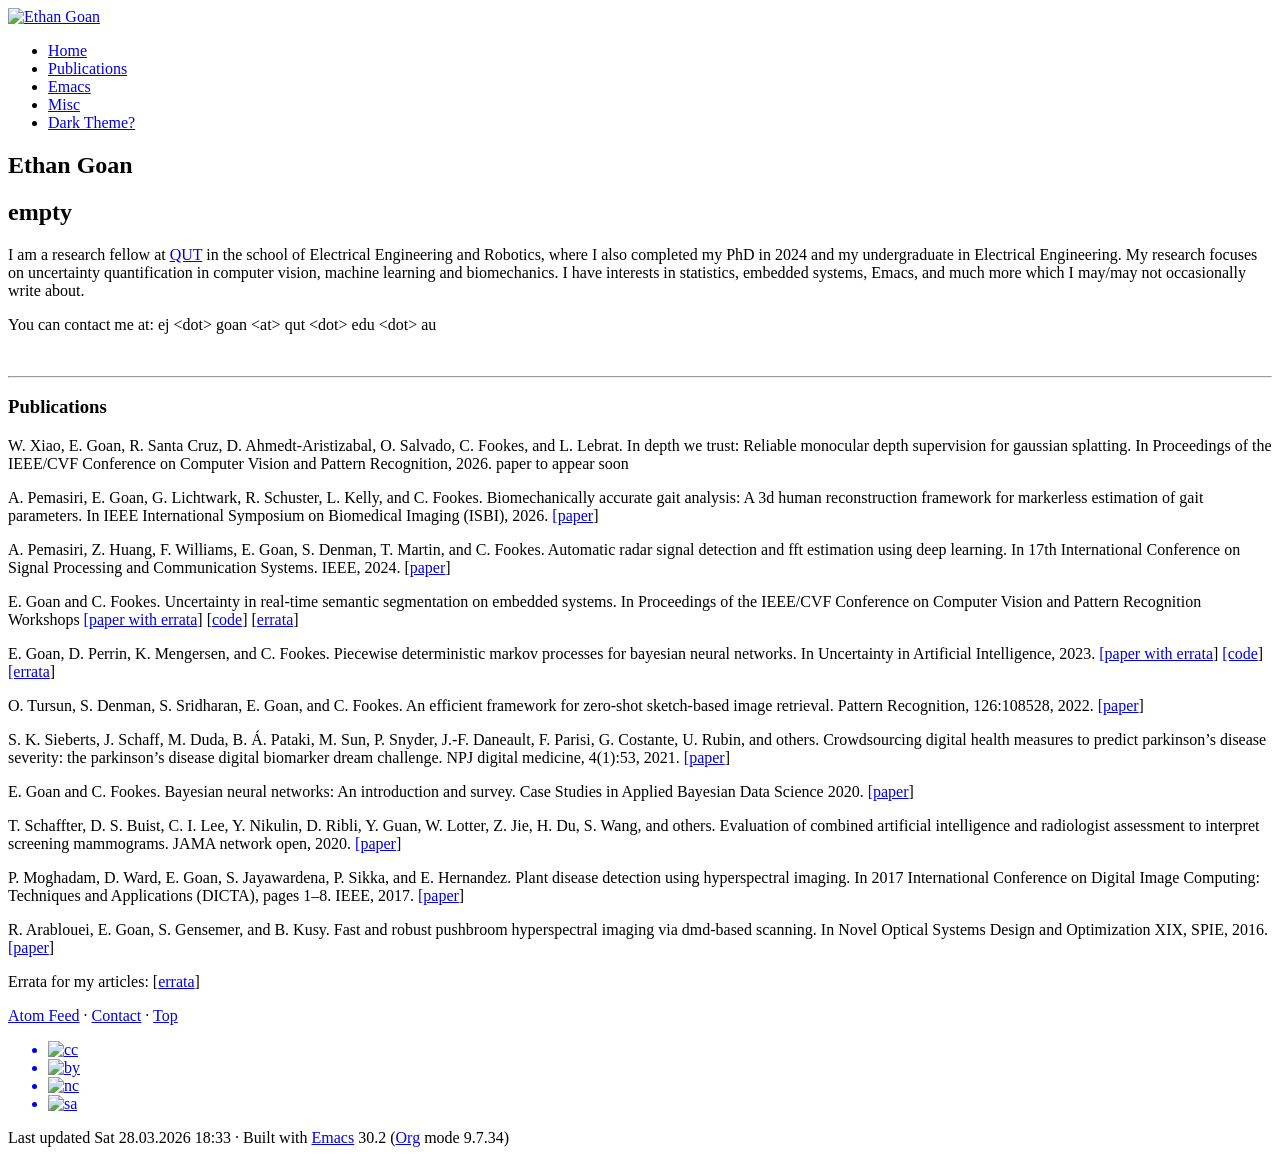
==== html/index.html @ 30bea671 "dev: first proper go of site" ====
<!DOCTYPE html>
<html lang="en">
<head>
<!-- Sat 28.03.2026 18:33 -->
<meta charset="utf-8" />
<meta name="viewport" content="width=device-width, initial-scale=1" />
<title>Ethan Goan</title>
<meta name="author" content="Ethan Goan" />
<meta name="description" content="Site for sharing some of my work" />
<meta name="generator" content="Org Mode" />
<link rel="alternate"
      type="application/rss+xml"
      href="/blog/feed.xml"
      title="Ethan Goan"/>

<!-- css -->
<link rel="preload" href="/css/tufte.css" as="style">
<link rel="preload" href="/css/ox-tufte.css" as="style">
<link rel="preload" href="/css/aside-bar.css" as="style">

<link rel="stylesheet" href="/css/tufte.css">
<link rel="stylesheet" href="/css/ox-tufte.css">
<link rel="stylesheet" href="/css/aside-bar.css">

<!-- mathjax -->
<script type="text/javascript" id="MathJax-script" async
	src="/js/tex-mml-chtml.js">
    MathJax = { tex: { inlineMath: [['$', '$'], ['\\\\(', '\\\\)']], tags: 'ams' }, svg: { fontCache: 'global' }};
</script>

<meta property="og:site_name" content="Ethan Goan">
<meta property="og:locale" content="en_US">
<link rel="canonical" href="https://ethan.site/">
<meta property="og:url" content="https://ethan.site/">
<meta property="og:title" content="Ethan's blog">
<meta property="og:image" content="https://ethan.site/media/og-image.jpg">
</head>
<body>
<header id="top" class="status">
<aside class="asidebar">

  <div class="logo">
    <a href="/">

      <picture>
	<img src="/media/me.jpg" alt="Ethan Goan">
      </picture>

    </a>
  </div>

  <nav class="main-menu">
    <ul>
      <li>
	<a href="/">Home</a>
      </li>

      <li>
	<a href="/publications.html">Publications</a>
      </li>

      <li>
	<a href="/emacs/">Emacs</a>
      </li>
      
      <li>
	<a href="/misc/">Misc</a>
      </li>

      <li>
	<a href="#" data-theme-toggle aria-label="Dark Theme?">Dark Theme?</a>
      </li>
    </ul>
  </nav>

</aside>

<script src="/js/theme-toggle.js"></script>
</header>
<article id="content" class="content">
<header>
<h1 class="title">Ethan Goan</h1>
</header><section id="outline-container-empty" class="outline-2">
<h2 id="empty">empty</h2>
<div class="outline-text-2" id="text-empty">
<p>
I am a research fellow at <a href="https://www.qut.edu.au/">QUT</a> in the school of Electrical Engineering and Robotics, where I also completed my PhD in 2024 and my undergraduate in Electrical Engineering. My research focuses on uncertainty quantification in computer vision, machine learning and biomechanics. I have interests in statistics, embedded systems, Emacs, and much more which I may/may not occasionally write about.
</p>

<p>
You can contact me at: ej &lt;dot&gt; goan &lt;at&gt; qut &lt;dot&gt; edu &lt;dot&gt; au
</p>
<br>
<hr style="margin-bottom:0;"/>
</div>
<div id="outline-container-org7f16d57" class="outline-3">
<h3 id="org7f16d57">Publications</h3>
<div class="outline-text-3" id="text-org7f16d57">
<p>
W. Xiao, E. Goan, R. Santa Cruz, D. Ahmedt-Aristizabal, O. Salvado, C. Fookes, and L. Lebrat. In depth
we trust: Reliable monocular depth supervision for gaussian splatting. In Proceedings of the IEEE/CVF
Conference on Computer Vision and Pattern Recognition, 2026. paper to appear soon
</p>

<p>
A. Pemasiri, E. Goan, G. Lichtwark, R. Schuster, L. Kelly, and C. Fookes. Biomechanically accurate gait
analysis: A 3d human reconstruction framework for markerless estimation of gait parameters. In IEEE
International Symposium on Biomedical Imaging (ISBI), 2026. <a href="https://arxiv.org/pdf/2603.02499">[paper</a>]
</p>

<p>
A. Pemasiri, Z. Huang, F. Williams, E. Goan, S. Denman, T. Martin, and C. Fookes. Automatic radar signal
detection and fft estimation using deep learning. In 17th International Conference on Signal Processing
and Communication Systems. IEEE, 2024. [<a href="https://arxiv.org/pdf/2402.19073">paper</a>]
</p>

<p>
E. Goan and C. Fookes. Uncertainty in real-time semantic segmentation on embedded systems. In
Proceedings of the IEEE/CVF Conference on Computer Vision and Pattern Recognition Workshops <a href="https://arxiv.org/abs/2301.01201">[paper with errata</a>] [<a href="https://github.com/egstatsml/eu-seg">code</a>] [<a href="assets/errata/main.pdf">errata</a>]
</p>

<p>
E. Goan, D. Perrin, K. Mengersen, and C. Fookes. Piecewise deterministic markov processes for bayesian
neural networks. In Uncertainty in Artificial Intelligence, 2023. <a href="https://arxiv.org/abs/2302.08724">[paper with errata</a>] <a href="https://github.com/egstatsml/tpdmp">[code</a>] <a href="assets/errata/main.pdf">[errata</a>]
</p>

<p>
O. Tursun, S. Denman, S. Sridharan, E. Goan, and C. Fookes. An efficient framework for zero-shot
sketch-based image retrieval. Pattern Recognition, 126:108528, 2022. <a href="https://arxiv.org/pdf/2102.04016">[paper</a>]
</p>

<p>
S. K. Sieberts, J. Schaff, M. Duda, B. Á. Pataki, M. Sun, P. Snyder, J.-F. Daneault, F. Parisi, G. Costante, U.
Rubin, and others. Crowdsourcing digital health measures to predict parkinson’s disease severity: the
parkinson’s disease digital biomarker dream challenge. NPJ digital medicine, 4(1):53, 2021. <a href="https://www.nature.com/articles/s41746-021-00414-7">[paper</a>]
</p>


<p>
E. Goan and C. Fookes. Bayesian neural networks: An introduction and survey. Case Studies in Applied
Bayesian Data Science 2020. <a href="https://arxiv.org/pdf/2006.12024">[paper</a>]
</p>

<p>
T. Schaffter, D. S. Buist, C. I. Lee, Y. Nikulin, D. Ribli, Y. Guan, W. Lotter, Z. Jie, H. Du, S. Wang, and
others. Evaluation of combined artificial intelligence and radiologist assessment to interpret screening
mammograms. JAMA network open, 2020. <a href="https://watermark02.silverchair.com/schaffter_2020_oi_200024.pdf?token=[base64]">[paper</a>]
</p>

<p>
P. Moghadam, D. Ward, E. Goan, S. Jayawardena, P. Sikka, and E. Hernandez. Plant disease detection
using hyperspectral imaging. In 2017 International Conference on Digital Image Computing: Techniques
and Applications (DICTA), pages 1–8. IEEE, 2017. <a href="https://ieeexplore.ieee.org/abstract/document/8227476/">[paper</a>]
</p>

<p>
R. Arablouei, E. Goan, S. Gensemer, and B. Kusy. Fast and robust pushbroom hyperspectral imaging via dmd-based scanning.
In Novel Optical Systems Design and Optimization XIX, SPIE, 2016. <a href="https://arxiv.org/pdf/1608.00361">[paper</a>]
</p>


<p>
Errata for my articles: [<a href="../assets/errata/main.pdf">errata</a>]
</p>
</div>
</div>
</section>
</article>
<footer id="postamble" class="status">

<p class="footlinks">
  <a href="/blog/feed.xml">Atom Feed</a> · <a href="/contact.html">Contact</a> · <a href="#top">Top</a>
</p>

<a href="https://creativecommons.org/licenses/by-nc-sa/4.0/" class="copyright">
  <ul>
    <li>
      <img src="/media/cc.png" alt="cc" width="24" height="24">
    </li>

    <li>
      <img src="/media/by.png" alt="by" width="24" height="24">
    </li>

    <li>
      <img src="/media/nc.png" alt="nc" width="24" height="24">
    </li>

    <li>
      <img src="/media/sa.png" alt="sa" width="24" height="24">
    </li>
  </ul>
</a>

<p class="build">
  Last updated <time>Sat 28.03.2026 18:33</time> · Built with <a href="https://www.gnu.org/software/emacs/">Emacs</a> 30.2 (<a href="https://orgmode.org">Org</a> mode 9.7.34)
</p>
</footer>
</body>
</html>
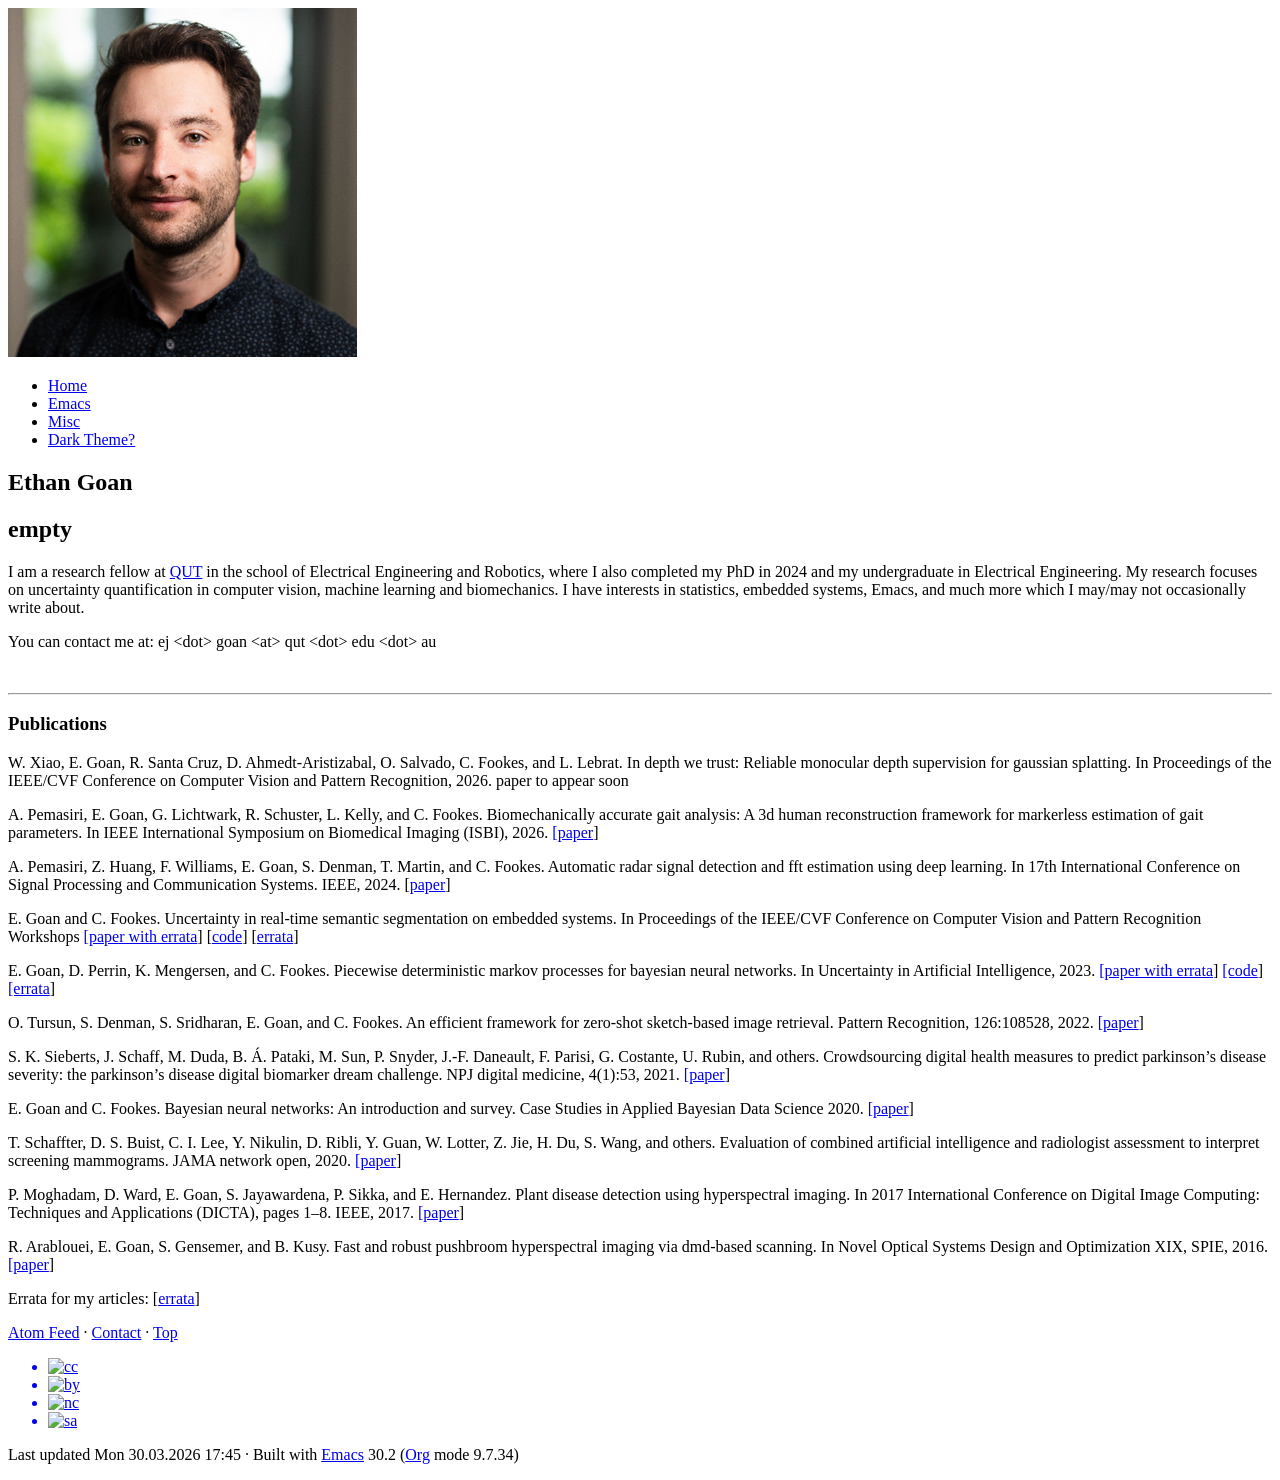
==== commit 828f4ec4: "dev: update me" ====
--- a/html/index.html
+++ b/html/index.html
@@ -1,7 +1,7 @@
 <!DOCTYPE html>
 <html lang="en">
 <head>
-<!-- Sat 28.03.2026 18:33 -->
+<!-- Mon 30.03.2026 17:45 -->
 <meta charset="utf-8" />
 <meta name="viewport" content="width=device-width, initial-scale=1" />
 <title>Ethan Goan</title>
@@ -30,10 +30,10 @@
 
 <meta property="og:site_name" content="Ethan Goan">
 <meta property="og:locale" content="en_US">
-<link rel="canonical" href="https://ethan.site/">
-<meta property="og:url" content="https://ethan.site/">
+<link rel="canonical" href="https://ethangoan.com/">
+<meta property="og:url" content="https://ethangoan.com/">
 <meta property="og:title" content="Ethan's blog">
-<meta property="og:image" content="https://ethan.site/media/og-image.jpg">
+<meta property="og:image" content="https://ethangoan.com/media/og-image.jpg">
 </head>
 <body>
 <header id="top" class="status">
@@ -43,7 +43,7 @@
     <a href="/">
 
       <picture>
-	<img src="/media/me.jpg" alt="Ethan Goan">
+	<img src="/assets/me.jpg" alt="Ethan Goan">
       </picture>
 
     </a>
@@ -53,10 +53,6 @@
     <ul>
       <li>
 	<a href="/">Home</a>
-      </li>
-
-      <li>
-	<a href="/publications.html">Publications</a>
       </li>
 
       <li>
@@ -135,7 +131,6 @@
 parkinson’s disease digital biomarker dream challenge. NPJ digital medicine, 4(1):53, 2021. <a href="https://www.nature.com/articles/s41746-021-00414-7">[paper</a>]
 </p>
 
-
 <p>
 E. Goan and C. Fookes. Bayesian neural networks: An introduction and survey. Case Studies in Applied
 Bayesian Data Science 2020. <a href="https://arxiv.org/pdf/2006.12024">[paper</a>]
@@ -193,7 +188,7 @@
 </a>
 
 <p class="build">
-  Last updated <time>Sat 28.03.2026 18:33</time> · Built with <a href="https://www.gnu.org/software/emacs/">Emacs</a> 30.2 (<a href="https://orgmode.org">Org</a> mode 9.7.34)
+  Last updated <time>Mon 30.03.2026 17:45</time> · Built with <a href="https://www.gnu.org/software/emacs/">Emacs</a> 30.2 (<a href="https://orgmode.org">Org</a> mode 9.7.34)
 </p>
 </footer>
 </body>
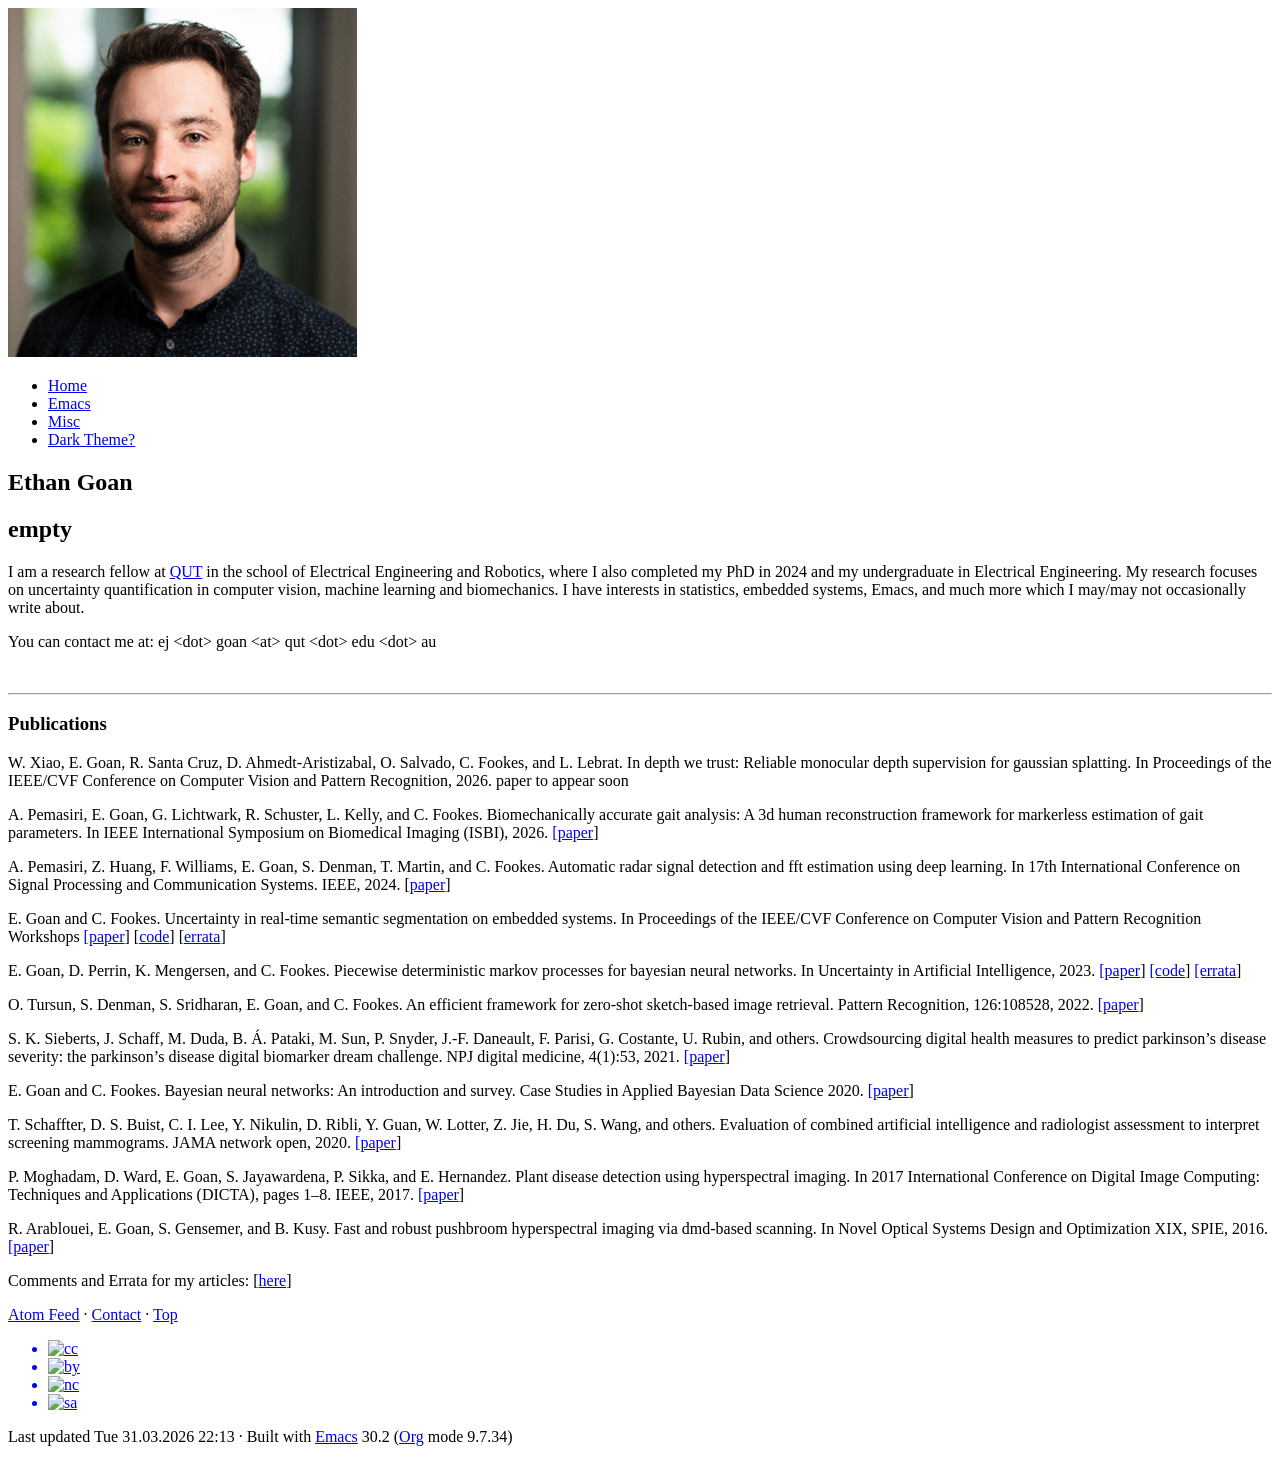
==== commit c3ffbed0: "dev: update" ====
--- a/html/index.html
+++ b/html/index.html
@@ -1,7 +1,7 @@
 <!DOCTYPE html>
 <html lang="en">
 <head>
-<!-- Mon 30.03.2026 17:45 -->
+<!-- Tue 31.03.2026 22:13 -->
 <meta charset="utf-8" />
 <meta name="viewport" content="width=device-width, initial-scale=1" />
 <title>Ethan Goan</title>
@@ -112,12 +112,12 @@
 
 <p>
 E. Goan and C. Fookes. Uncertainty in real-time semantic segmentation on embedded systems. In
-Proceedings of the IEEE/CVF Conference on Computer Vision and Pattern Recognition Workshops <a href="https://arxiv.org/abs/2301.01201">[paper with errata</a>] [<a href="https://github.com/egstatsml/eu-seg">code</a>] [<a href="assets/errata/main.pdf">errata</a>]
+Proceedings of the IEEE/CVF Conference on Computer Vision and Pattern Recognition Workshops <a href="https://arxiv.org/abs/2301.01201">[paper</a>] [<a href="https://github.com/egstatsml/eu-seg">code</a>] [<a href="assets/errata/main.pdf">errata</a>]
 </p>
 
 <p>
 E. Goan, D. Perrin, K. Mengersen, and C. Fookes. Piecewise deterministic markov processes for bayesian
-neural networks. In Uncertainty in Artificial Intelligence, 2023. <a href="https://arxiv.org/abs/2302.08724">[paper with errata</a>] <a href="https://github.com/egstatsml/tpdmp">[code</a>] <a href="assets/errata/main.pdf">[errata</a>]
+neural networks. In Uncertainty in Artificial Intelligence, 2023. <a href="https://arxiv.org/abs/2302.08724">[paper</a>] <a href="https://github.com/egstatsml/tpdmp">[code</a>] <a href="assets/errata/main.pdf">[errata</a>]
 </p>
 
 <p>
@@ -155,7 +155,7 @@
 
 
 <p>
-Errata for my articles: [<a href="../assets/errata/main.pdf">errata</a>]
+Comments and Errata for my articles: [<a href="../assets/errata/main.pdf">here</a>]
 </p>
 </div>
 </div>
@@ -188,7 +188,7 @@
 </a>
 
 <p class="build">
-  Last updated <time>Mon 30.03.2026 17:45</time> · Built with <a href="https://www.gnu.org/software/emacs/">Emacs</a> 30.2 (<a href="https://orgmode.org">Org</a> mode 9.7.34)
+  Last updated <time>Tue 31.03.2026 22:13</time> · Built with <a href="https://www.gnu.org/software/emacs/">Emacs</a> 30.2 (<a href="https://orgmode.org">Org</a> mode 9.7.34)
 </p>
 </footer>
 </body>
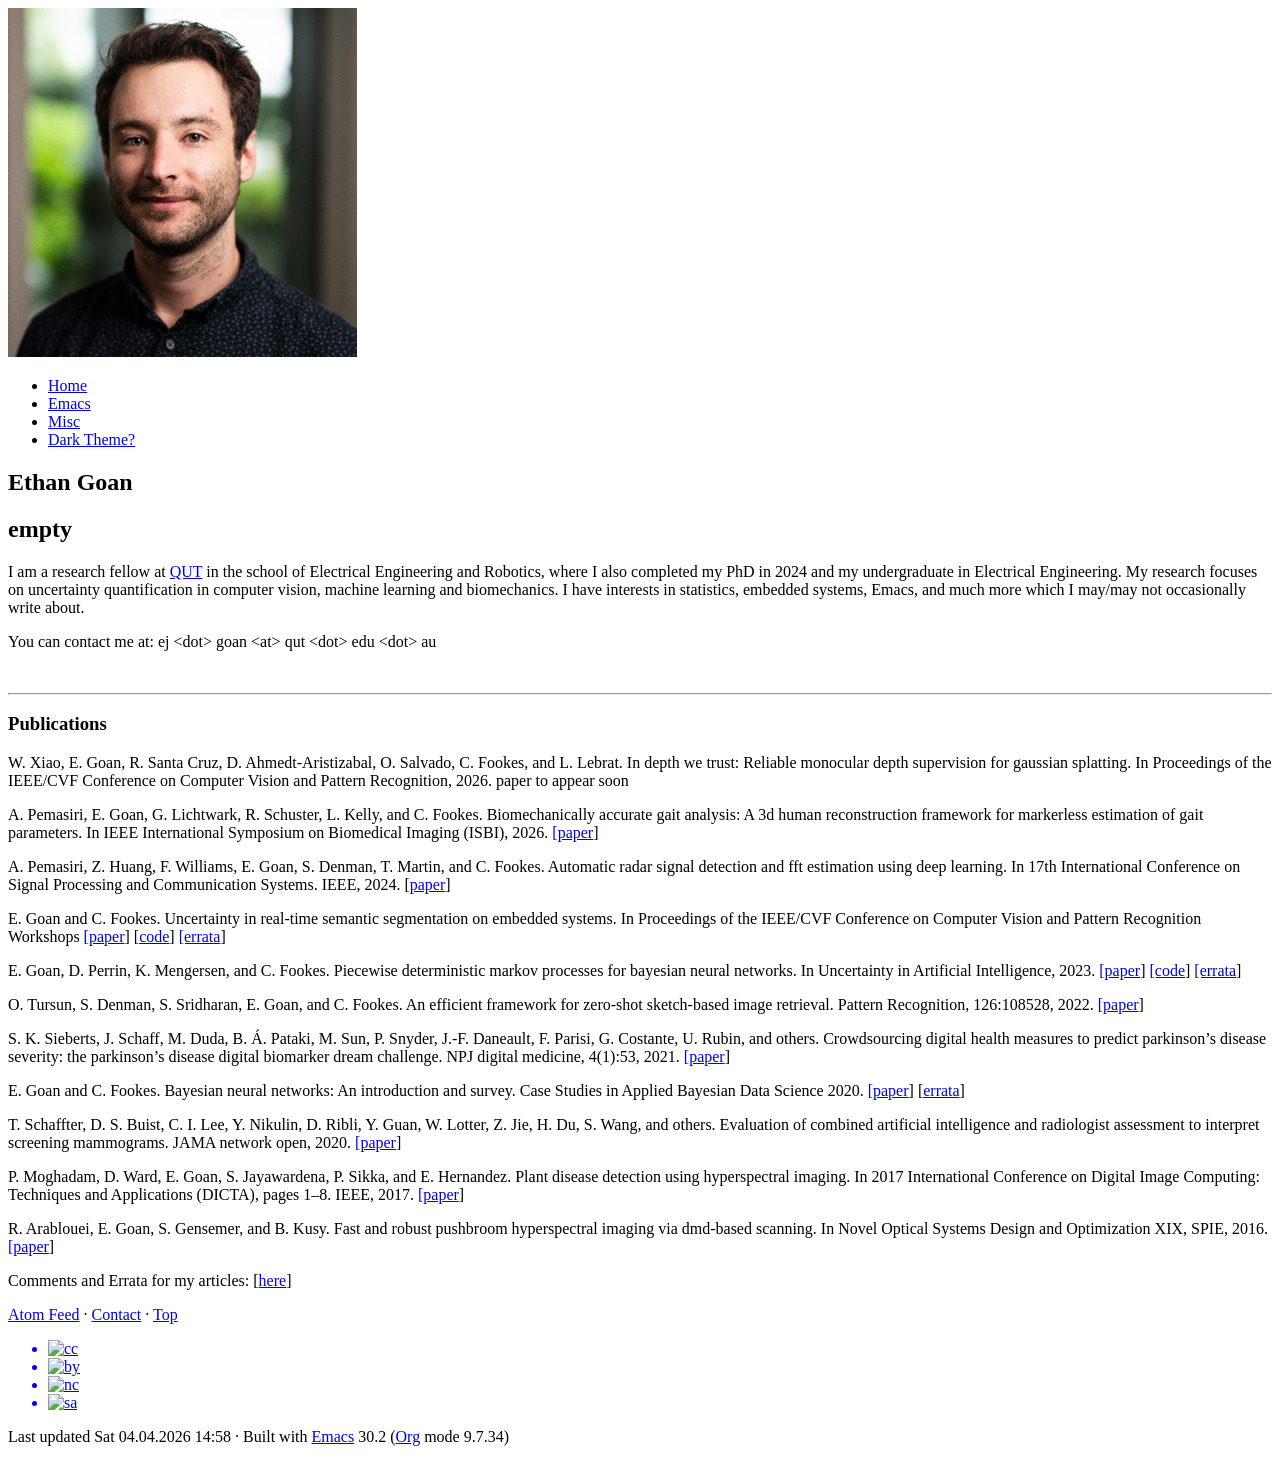
==== commit 9dc591fe: "dev: errata" ====
--- a/html/index.html
+++ b/html/index.html
@@ -1,7 +1,7 @@
 <!DOCTYPE html>
 <html lang="en">
 <head>
-<!-- Tue 31.03.2026 22:13 -->
+<!-- Sat 04.04.2026 14:58 -->
 <meta charset="utf-8" />
 <meta name="viewport" content="width=device-width, initial-scale=1" />
 <title>Ethan Goan</title>
@@ -112,12 +112,12 @@
 
 <p>
 E. Goan and C. Fookes. Uncertainty in real-time semantic segmentation on embedded systems. In
-Proceedings of the IEEE/CVF Conference on Computer Vision and Pattern Recognition Workshops <a href="https://arxiv.org/abs/2301.01201">[paper</a>] [<a href="https://github.com/egstatsml/eu-seg">code</a>] [<a href="assets/errata/main.pdf">errata</a>]
+Proceedings of the IEEE/CVF Conference on Computer Vision and Pattern Recognition Workshops <a href="https://arxiv.org/abs/2301.01201">[paper</a>] [<a href="https://github.com/egstatsml/eu-seg">code</a>] <a href="assets/eu_errata/errata.pdf">[errata</a>]
 </p>
 
 <p>
 E. Goan, D. Perrin, K. Mengersen, and C. Fookes. Piecewise deterministic markov processes for bayesian
-neural networks. In Uncertainty in Artificial Intelligence, 2023. <a href="https://arxiv.org/abs/2302.08724">[paper</a>] <a href="https://github.com/egstatsml/tpdmp">[code</a>] <a href="assets/errata/main.pdf">[errata</a>]
+neural networks. In Uncertainty in Artificial Intelligence, 2023. <a href="https://arxiv.org/abs/2302.08724">[paper</a>] <a href="https://github.com/egstatsml/tpdmp">[code</a>] <a href="assets/pdmp_errata/errata.pdf">[errata</a>]
 </p>
 
 <p>
@@ -133,7 +133,7 @@
 
 <p>
 E. Goan and C. Fookes. Bayesian neural networks: An introduction and survey. Case Studies in Applied
-Bayesian Data Science 2020. <a href="https://arxiv.org/pdf/2006.12024">[paper</a>]
+Bayesian Data Science 2020. <a href="https://arxiv.org/pdf/2006.12024">[paper</a>] [<a href="assets/bayes_book_errata/errata.pdf">errata</a>]
 </p>
 
 <p>
@@ -155,7 +155,7 @@
 
 
 <p>
-Comments and Errata for my articles: [<a href="../assets/errata/main.pdf">here</a>]
+Comments and Errata for my articles: [<a href="../assets/comments_errata/comments_errata.pdf">here</a>]
 </p>
 </div>
 </div>
@@ -188,7 +188,7 @@
 </a>
 
 <p class="build">
-  Last updated <time>Tue 31.03.2026 22:13</time> · Built with <a href="https://www.gnu.org/software/emacs/">Emacs</a> 30.2 (<a href="https://orgmode.org">Org</a> mode 9.7.34)
+  Last updated <time>Sat 04.04.2026 14:58</time> · Built with <a href="https://www.gnu.org/software/emacs/">Emacs</a> 30.2 (<a href="https://orgmode.org">Org</a> mode 9.7.34)
 </p>
 </footer>
 </body>
